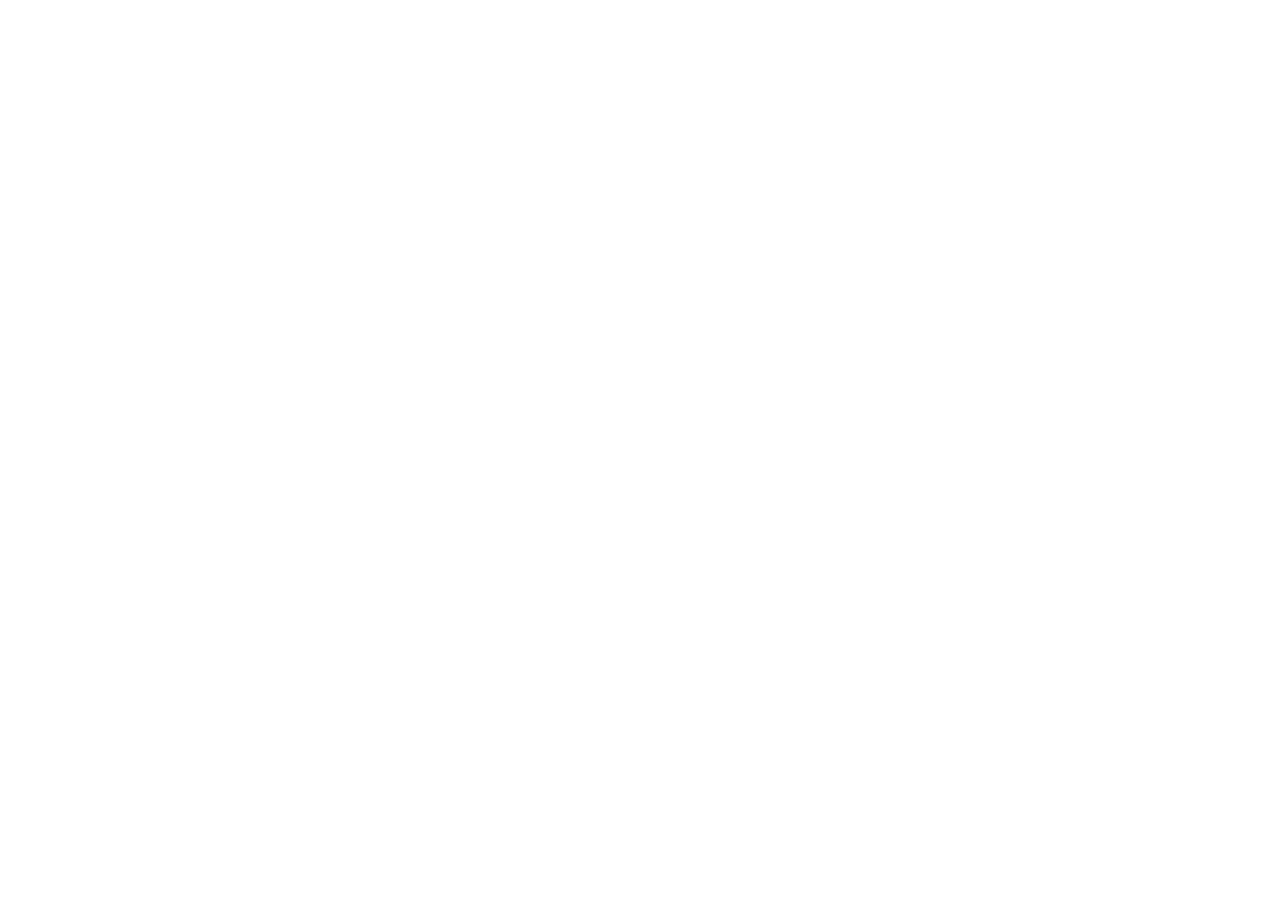
==== week3/index.html @ 515837e9 "setup project doc and bootstrap css links" ====
<!DOCTYPE html>
<html lang="en">
<head>
    <meta charset="UTF-8">
    <meta name="viewport" content="width=device-width, initial-scale=1.0">
        <!-- Bootstrap CSS -->
    <link href="https://cdn.jsdelivr.net/npm/bootstrap@5.2.3/dist/css/bootstrap.min.css" rel="stylesheet" integrity="sha384-rbsA2VBKQhggwzxH7pPCaAqO46MgnOM80zW1RWuH61DGLwZJEdK2Kadq2F9CUG65" crossorigin="anonymous"/>
    <link rel="stylesheet" href="https://cdnjs.cloudflare.com/ajax/libs/font-awesome/6.2.1/css/all.min.css" integrity="sha512-MV7K8+y+gLIBoVD59lQIYicR65iaqukzvf/nwasF0nqhPay5w/9lJmVM2hMDcnK1OnMGCdVK+iQrJ7lzPJQd1w==" crossorigin="anonymous" referrerpolicy="no-referrer"/>
    <link rel="stylesheet" href="https://fonts.googleapis.com/css?family=Lobster|Open+Sans" />
    <link rel="stylesheet" href="css/styles.css" />
    <title>Nucamp: A Better Way To Camp</title>
</head>
<body>
    
</body>
</html>
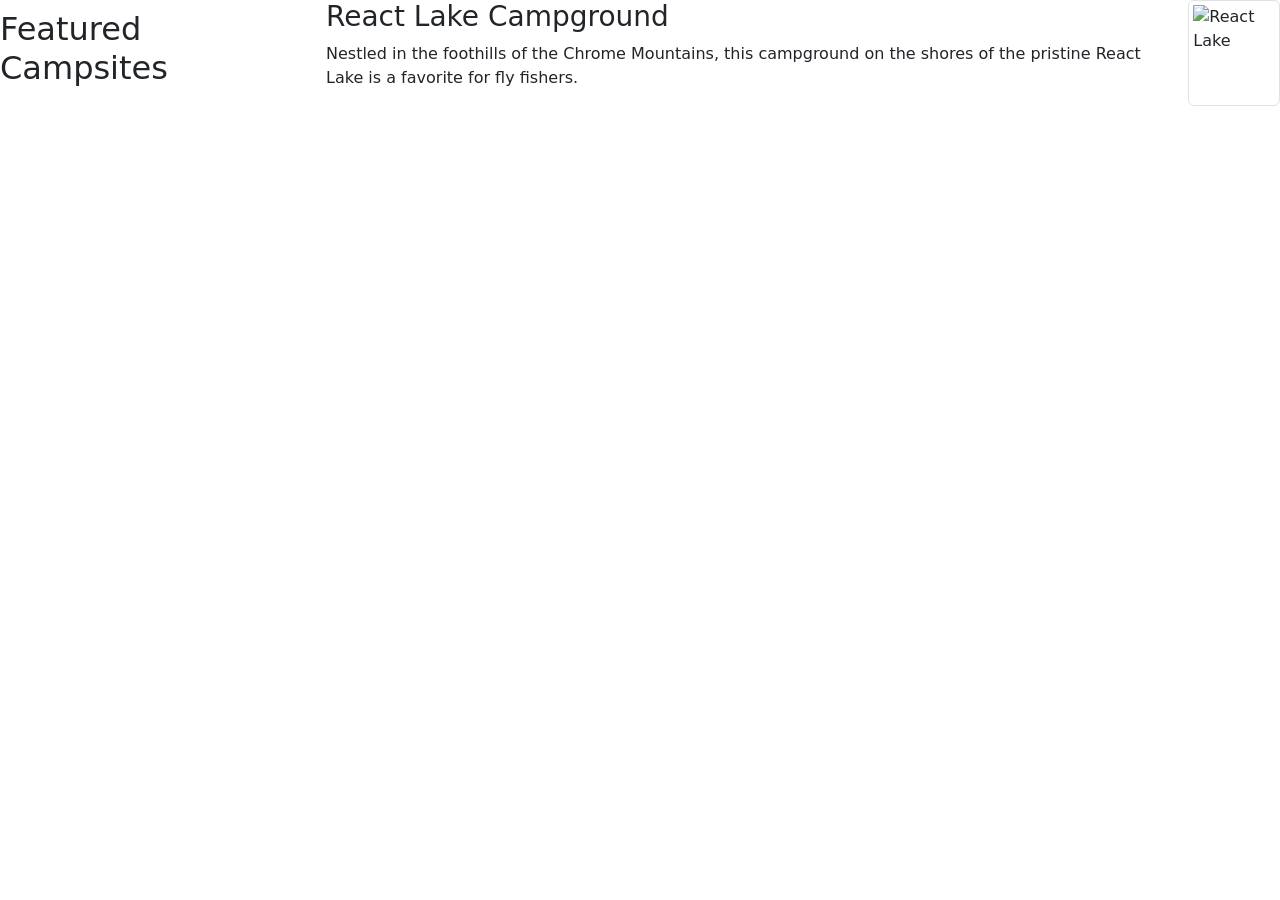
==== commit 8b7e21d1: "featured campsites image section: task1 complete" ====
--- a/week3/index.html
+++ b/week3/index.html
@@ -11,6 +11,24 @@
     <title>Nucamp: A Better Way To Camp</title>
 </head>
 <body>
+
+    <!-- feature section -->
+    <section class="row row-content align-items-center">
+        <div class="col-sm-4 col-md-3">
+            <h2>Featured Campsites</h2>
+        </div>
+        <div class="col">
+            <div class="d-flex">
+                <div class="align-self-center">
+                    <h3>React Lake Campground</h3>
+                    <p class="d-none d-sm-block">Nestled in the foothills of the Chrome Mountains, this campground on the
+                        shores of the pristine React Lake is a favorite for fly fishers.</p>
+                </div>
+                <img class="ms-3 img-thumbnail" src="img/react-lake-thumb.jpg" alt="React Lake" />
+            </div>
+        </div>
+    </section>
+
     
 </body>
 </html>
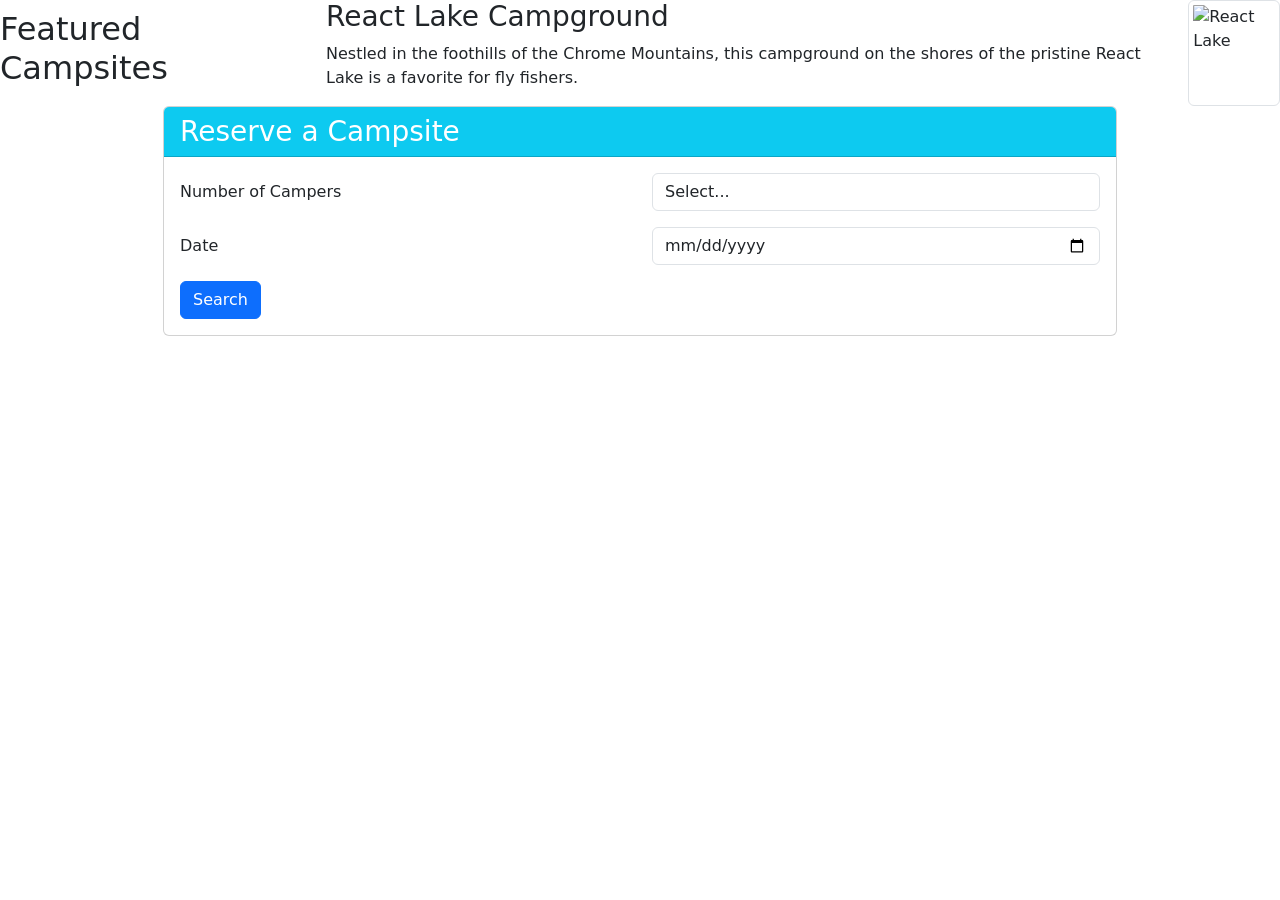
==== commit 227eeb47: "add section for reservation form: task2 complete" ====
--- a/week3/index.html
+++ b/week3/index.html
@@ -29,6 +29,55 @@
         </div>
     </section>
 
+    <!-- New Section for Reservation Form -->
+    <section class="row row-content">
+        <div class="col-sm-9 mx-auto">
+            <!-- Bootstrap Card for Reservation Form -->
+            <div class="card">
+                <!-- Card Header -->
+                <h3 class="card-header bg-info text-white">Reserve a Campsite</h3>
+    
+                <!-- Card Body -->
+                <div class="card-body">
+                    <!-- Form with Three Rows -->
+                    <form>
+                        <!-- Row 1: Number of Campers -->
+                        <div class="row mb-3">
+                            <label for="numCampers" class="col-sm-6 col-form-label">Number of Campers</label>
+                            <div class="col">
+                                <select name="numCampers" id="numCampers" class="form-control">
+                                    <option>Select...</option>
+                                    <option value="1">1</option>
+                                    <option value="2">2</option>
+                                    <option value="3">3</option>
+                                    <option value="4">4</option>
+                                    <option value="5">5</option>
+                                    <option value="6">6</option>
+                                </select>
+                            </div>
+                        </div>
+    
+                        <!-- Row 2: Date -->
+                        <div class="row mb-3">
+                            <label for="date" class="col-sm-6 col-form-label">Date</label>
+                            <div class="col">
+                                <input type="date" id="date" name="date" placeholder="mm/dd/yyyy" class="form-control">
+                            </div>
+                        </div>
+    
+                        <!-- Row 3: Search Button -->
+                        <div class="row">
+                            <div class="col">
+                                <button type="submit" class="btn btn-primary">Search</button>
+                            </div>
+                        </div>
+                    </form>
+                </div>
+            </div>
+        </div>
+    </section>
+
+
     
 </body>
 </html>
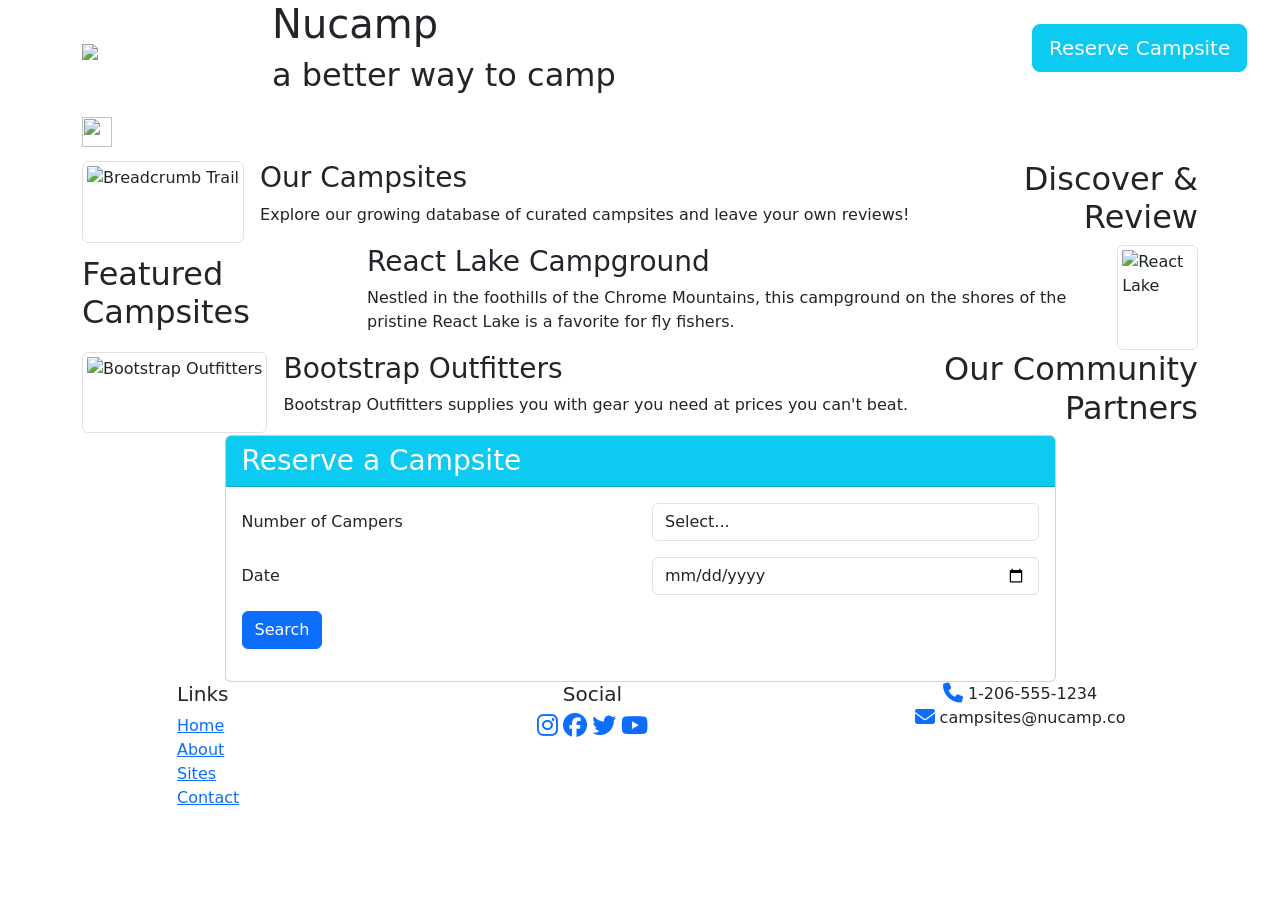
==== commit 65b845ad: "finalize styling" ====
--- a/week3/index.html
+++ b/week3/index.html
@@ -1,83 +1,193 @@
 <!DOCTYPE html>
 <html lang="en">
+
 <head>
-    <meta charset="UTF-8">
-    <meta name="viewport" content="width=device-width, initial-scale=1.0">
-        <!-- Bootstrap CSS -->
-    <link href="https://cdn.jsdelivr.net/npm/bootstrap@5.2.3/dist/css/bootstrap.min.css" rel="stylesheet" integrity="sha384-rbsA2VBKQhggwzxH7pPCaAqO46MgnOM80zW1RWuH61DGLwZJEdK2Kadq2F9CUG65" crossorigin="anonymous"/>
-    <link rel="stylesheet" href="https://cdnjs.cloudflare.com/ajax/libs/font-awesome/6.2.1/css/all.min.css" integrity="sha512-MV7K8+y+gLIBoVD59lQIYicR65iaqukzvf/nwasF0nqhPay5w/9lJmVM2hMDcnK1OnMGCdVK+iQrJ7lzPJQd1w==" crossorigin="anonymous" referrerpolicy="no-referrer"/>
+    <!-- Essential meta tags are prioritized -->
+    <meta charset="utf-8" />
+    <meta name="viewport" content="width=device-width, initial-scale=1" />
+
+    <!-- Bootstrap CSS and additional styles -->
+    <link href="https://cdn.jsdelivr.net/npm/bootstrap@5.2.3/dist/css/bootstrap.min.css" rel="stylesheet"
+        integrity="sha384-rbsA2VBKQhggwzxH7pPCaAqO46MgnOM80zW1RWuH61DGLwZJEdK2Kadq2F9CUG65" crossorigin="anonymous" />
+    <link rel="stylesheet" href="https://cdnjs.cloudflare.com/ajax/libs/font-awesome/6.2.1/css/all.min.css"
+        integrity="sha512-MV7K8+y+gLIBoVD59lQIYicR65iaqukzvf/nwasF0nqhPay5w/9lJmVM2hMDcnK1OnMGCdVK+iQrJ7lzPJQd1w=="
+        crossorigin="anonymous" referrerpolicy="no-referrer" />
     <link rel="stylesheet" href="https://fonts.googleapis.com/css?family=Lobster|Open+Sans" />
     <link rel="stylesheet" href="css/styles.css" />
     <title>Nucamp: A Better Way To Camp</title>
 </head>
+
 <body>
 
-    <!-- feature section -->
-    <section class="row row-content align-items-center">
-        <div class="col-sm-4 col-md-3">
-            <h2>Featured Campsites</h2>
-        </div>
-        <div class="col">
-            <div class="d-flex">
-                <div class="align-self-center">
-                    <h3>React Lake Campground</h3>
-                    <p class="d-none d-sm-block">Nestled in the foothills of the Chrome Mountains, this campground on the
-                        shores of the pristine React Lake is a favorite for fly fishers.</p>
+    <!-- Site header -->
+    <header>
+        <div class="container">
+            <div class="row">
+                <div class="col-4 col-sm-3 col-md-2 align-self-center">
+                    <img src="img/logo.png" class="img-fluid" />
                 </div>
-                <img class="ms-3 img-thumbnail" src="img/react-lake-thumb.jpg" alt="React Lake" />
-            </div>
-        </div>
-    </section>
-
-    <!-- New Section for Reservation Form -->
-    <section class="row row-content">
-        <div class="col-sm-9 mx-auto">
-            <!-- Bootstrap Card for Reservation Form -->
-            <div class="card">
-                <!-- Card Header -->
-                <h3 class="card-header bg-info text-white">Reserve a Campsite</h3>
-    
-                <!-- Card Body -->
-                <div class="card-body">
-                    <!-- Form with Three Rows -->
-                    <form>
-                        <!-- Row 1: Number of Campers -->
-                        <div class="row mb-3">
-                            <label for="numCampers" class="col-sm-6 col-form-label">Number of Campers</label>
-                            <div class="col">
-                                <select name="numCampers" id="numCampers" class="form-control">
-                                    <option>Select...</option>
-                                    <option value="1">1</option>
-                                    <option value="2">2</option>
-                                    <option value="3">3</option>
-                                    <option value="4">4</option>
-                                    <option value="5">5</option>
-                                    <option value="6">6</option>
-                                </select>
-                            </div>
-                        </div>
-    
-                        <!-- Row 2: Date -->
-                        <div class="row mb-3">
-                            <label for="date" class="col-sm-6 col-form-label">Date</label>
-                            <div class="col">
-                                <input type="date" id="date" name="date" placeholder="mm/dd/yyyy" class="form-control">
-                            </div>
-                        </div>
-    
-                        <!-- Row 3: Search Button -->
-                        <div class="row">
-                            <div class="col">
-                                <button type="submit" class="btn btn-primary">Search</button>
-                            </div>
-                        </div>
-                    </form>
+                <div class="col">
+                    <h1>Nucamp</h1>
+                    <h2>a better way to camp</h2>
+                </div>
+                <div class="col-md-4 col-xl-2 mt-4">
+                    <a href="#reserveForm" class="text-nowrap"><button class="btn btn-info btn-lg text-white">Reserve
+                            Campsite</button></a>
                 </div>
             </div>
         </div>
-    </section>
+    </header>
 
+    <!-- Navigation bar -->
+    <nav class="navbar navbar-expand-sm navbar-dark sticky-top">
+        <div class="container">
+            <a class="navbar-brand" href="#"><img src="img/logo.png" height="30" width="30" /></a>
+            <button class="navbar-toggler" type="button" data-bs-toggle="collapse" data-bs-target="#nucampNavbar">
+                <span class="navbar-toggler-icon"></span>
+            </button>
+            <div class="collapse navbar-collapse" id="nucampNavbar">
+                <ul class="navbar-nav">
+                    <li class="nav-item"><a class="nav-link active" href="#"><i class="fa-solid fa-house fa-lg"></i>
+                            Home</a></li>
+                    <li class="nav-item"><a class="nav-link" href="aboutus.html"><i class="fa-solid fa-info fa-lg"></i>
+                            About</a></li>
+                    <li class="nav-item"><a class="nav-link" href="#"><i class="fa-solid fa-list fa-lg"></i> Sites</a>
+                    </li>
+                    <li class="nav-item"><a class="nav-link" href="contactus.html"><i
+                                class="fa-solid fa-address-card fa-lg"></i> Contact</a></li>
+                </ul>
+            </div>
+        </div>
+    </nav>
 
-    
+    <!-- Main content -->
+    <main class="container">
+
+        <!-- Discover section -->
+        <section class="row row-content align-items-center">
+            <div class="col-sm-4 col-md-3 order-sm-last">
+                <h2 class="text-sm-end">Discover & Review</h2>
+            </div>
+            <div class="col">
+                <div class="d-flex">
+                    <img class="me-3 img-thumbnail" src="img/breadcrumb-trail-thumb.jpg" alt="Breadcrumb Trail" />
+                    <div class="align-self-center">
+                        <h3>Our Campsites</h3>
+                        <p class="d-none d-sm-block">Explore our growing database of curated campsites and leave your
+                            own reviews!</p>
+                    </div>
+                </div>
+            </div>
+        </section>
+
+        <!-- Feature section -->
+        <section class="row row-content align-items-center">
+            <div class="col-sm-4 col-md-3">
+                <h2>Featured Campsites</h2>
+            </div>
+            <div class="col">
+                <div class="d-flex">
+                    <div class="align-self-center">
+                        <h3>React Lake Campground</h3>
+                        <p class="d-none d-sm-block">Nestled in the foothills of the Chrome Mountains, this campground
+                            on the shores of the pristine React Lake is a favorite for fly fishers.</p>
+                    </div>
+                    <img class="ms-3 img-thumbnail" src="img/react-lake-thumb.jpg" alt="React Lake" />
+                </div>
+            </div>
+        </section>
+
+        <!-- Partner section -->
+        <section class="row row-content align-items-center">
+            <div class="col-sm-4 col-md-3 order-sm-last">
+                <h2 class="text-sm-end">Our Community Partners</h2>
+            </div>
+            <div class="col">
+                <div class="d-flex">
+                    <img class="me-3 img-thumbnail" src="img/bootstrap-thumb.png" alt="Bootstrap Outfitters" />
+                    <div class="align-self-center">
+                        <h3>Bootstrap Outfitters</h3>
+                        <p class="d-none d-sm-block">Bootstrap Outfitters supplies you with gear you need at prices you
+                            can't beat.</p>
+                    </div>
+                </div>
+            </div>
+        </section>
+
+        <!-- Reservation Form Section -->
+        <section class="row row-content">
+            <div class="col-sm-9 mx-auto">
+                <div class="card">
+                    <h3 class="card-header bg-info text-white">Reserve a Campsite</h3>
+                    <div class="card-body">
+                        <form id="reserveForm">
+                            <div class="row mb-3">
+                                <label for="numCampers" class="col-sm-6 col-form-label">Number of Campers</label>
+                                <div class="col">
+                                    <select name="numCampers" id="numCampers" class="form-control">
+                                        <option>Select...</option>
+                                        <option value="1">1</option>
+                                        <option value="2">2</option>
+                                        <option value="3">3</option>
+                                        <option value="4">4</option>
+                                        <option value="5">5</option>
+                                        <option value="6">6</option>
+                                    </select>
+                                </div>
+                            </div>
+                            <div class="row mb-3">
+                                <label for="date" class="col-sm-6 col-form-label">Date</label>
+                                <div class="col">
+                                    <input type="date" id="date" name="date" placeholder="mm/dd/yyyy"
+                                        class="form-control">
+                                </div>
+                            </div>
+                            <div class="row mb-3">
+                                <div class="col">
+                                    <button type="submit" class="btn btn-primary">Search</button>
+                                </div>
+                            </div>
+                        </form>
+                    </div>
+                </div>
+            </div>
+        </section>
+
+    </main>
+
+    <!-- Site footer -->
+    <footer>
+        <div class="container">
+            <div class="row">
+                <div class="col-4 col-sm-2 offset-1">
+                    <h5>Links</h5>
+                    <ul class="list-unstyled">
+                        <li><a href="index.html">Home</a></li>
+                        <li><a href="#">About</a></li>
+                        <li><a href="#">Sites</a></li>
+                        <li><a href="contactus.html">Contact</a></li>
+                    </ul>
+                </div>
+                <div class="col-6 col-sm-5 text-center">
+                    <h5>Social</h5>
+                    <a href="http://instagram.com/"><i class="fa-brands fa-instagram fa-xl"></i></a>
+                    <a href="http://facebook.com/"><i class="fa-brands fa-facebook fa-xl"></i></a>
+                    <a href="http://twitter.com/"><i class="fa-brands fa-twitter fa-xl"></i></a>
+                    <a href="http://youtube.com/"><i class="fa-brands fa-youtube fa-xl"></i></a>
+                </div>
+                <div class="col-sm-4 text-center">
+                    <i class="fa-solid fa-phone fa-lg text-primary"></i> 1-206-555-1234<br />
+                    <i class="fa-solid fa-envelope fa-lg text-primary"></i> campsites@nucamp.co
+                </div>
+            </div>
+        </div>
+    </footer>
+
+    <!-- Bootstrap JavaScript plugins -->
+    <script src="https://cdn.jsdelivr.net/npm/bootstrap@5.2.3/dist/js/bootstrap.bundle.min.js"
+        integrity="sha384-kenU1KFdBIe4zVF0s0G1M5b4hcpxyD9F7jL+jjXkk+Q2h455rYXK/7HAuoJl+0I4"
+        crossorigin="anonymous"></script>
+
 </body>
+
 </html>
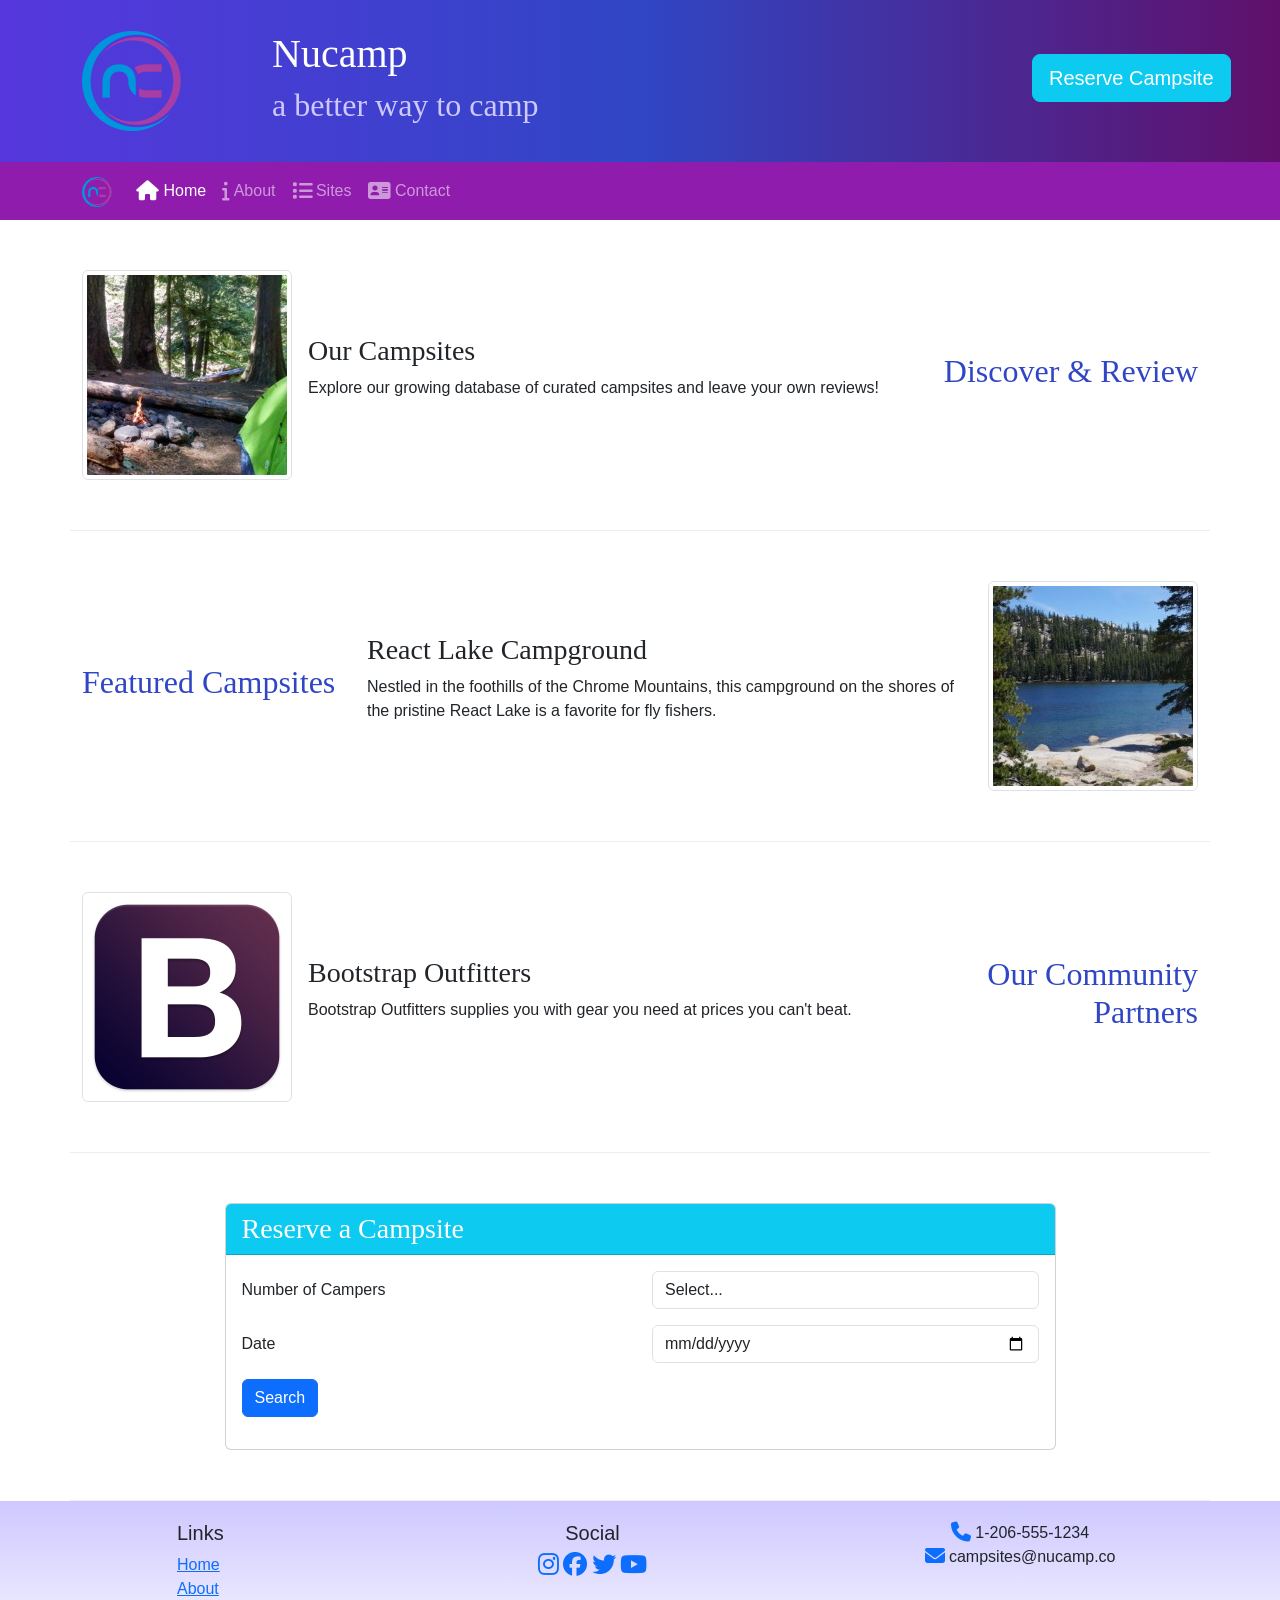
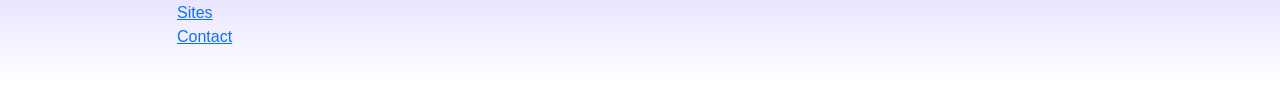
==== commit e1bcd10b: "add alt text to img: week3 workshop complete" ====
--- a/week3/index.html
+++ b/week3/index.html
@@ -24,7 +24,7 @@
         <div class="container">
             <div class="row">
                 <div class="col-4 col-sm-3 col-md-2 align-self-center">
-                    <img src="img/logo.png" class="img-fluid" />
+                    <img src="img/logo.png" class="img-fluid" alt="" />
                 </div>
                 <div class="col">
                     <h1>Nucamp</h1>
--- a/week3/css/styles.css
+++ b/week3/css/styles.css
@@ -0,0 +1,38 @@
+body {
+    font-family: "Open Sans", sans-serif;
+}
+
+h1,
+h2,
+h3 {
+    font-family: "Lobster", cursive;
+}
+
+h2 {
+    color: #3046C5;
+}
+
+header {
+    padding: 30px;
+    background-image: linear-gradient(to right, #5637DD, #3046C5, #60106B);
+    color: white;
+}
+
+header h2 {
+    color: #CEC8FF;
+}
+
+footer {
+    background-image: linear-gradient(#CEC8FF, white);
+    padding: 20px 0;
+}
+
+.row-content {
+    padding: 50px 0;
+    border-bottom: 1px ridge;
+    min-height: 200px;
+}
+
+.navbar {
+    background-color: #901CAD;
+}
